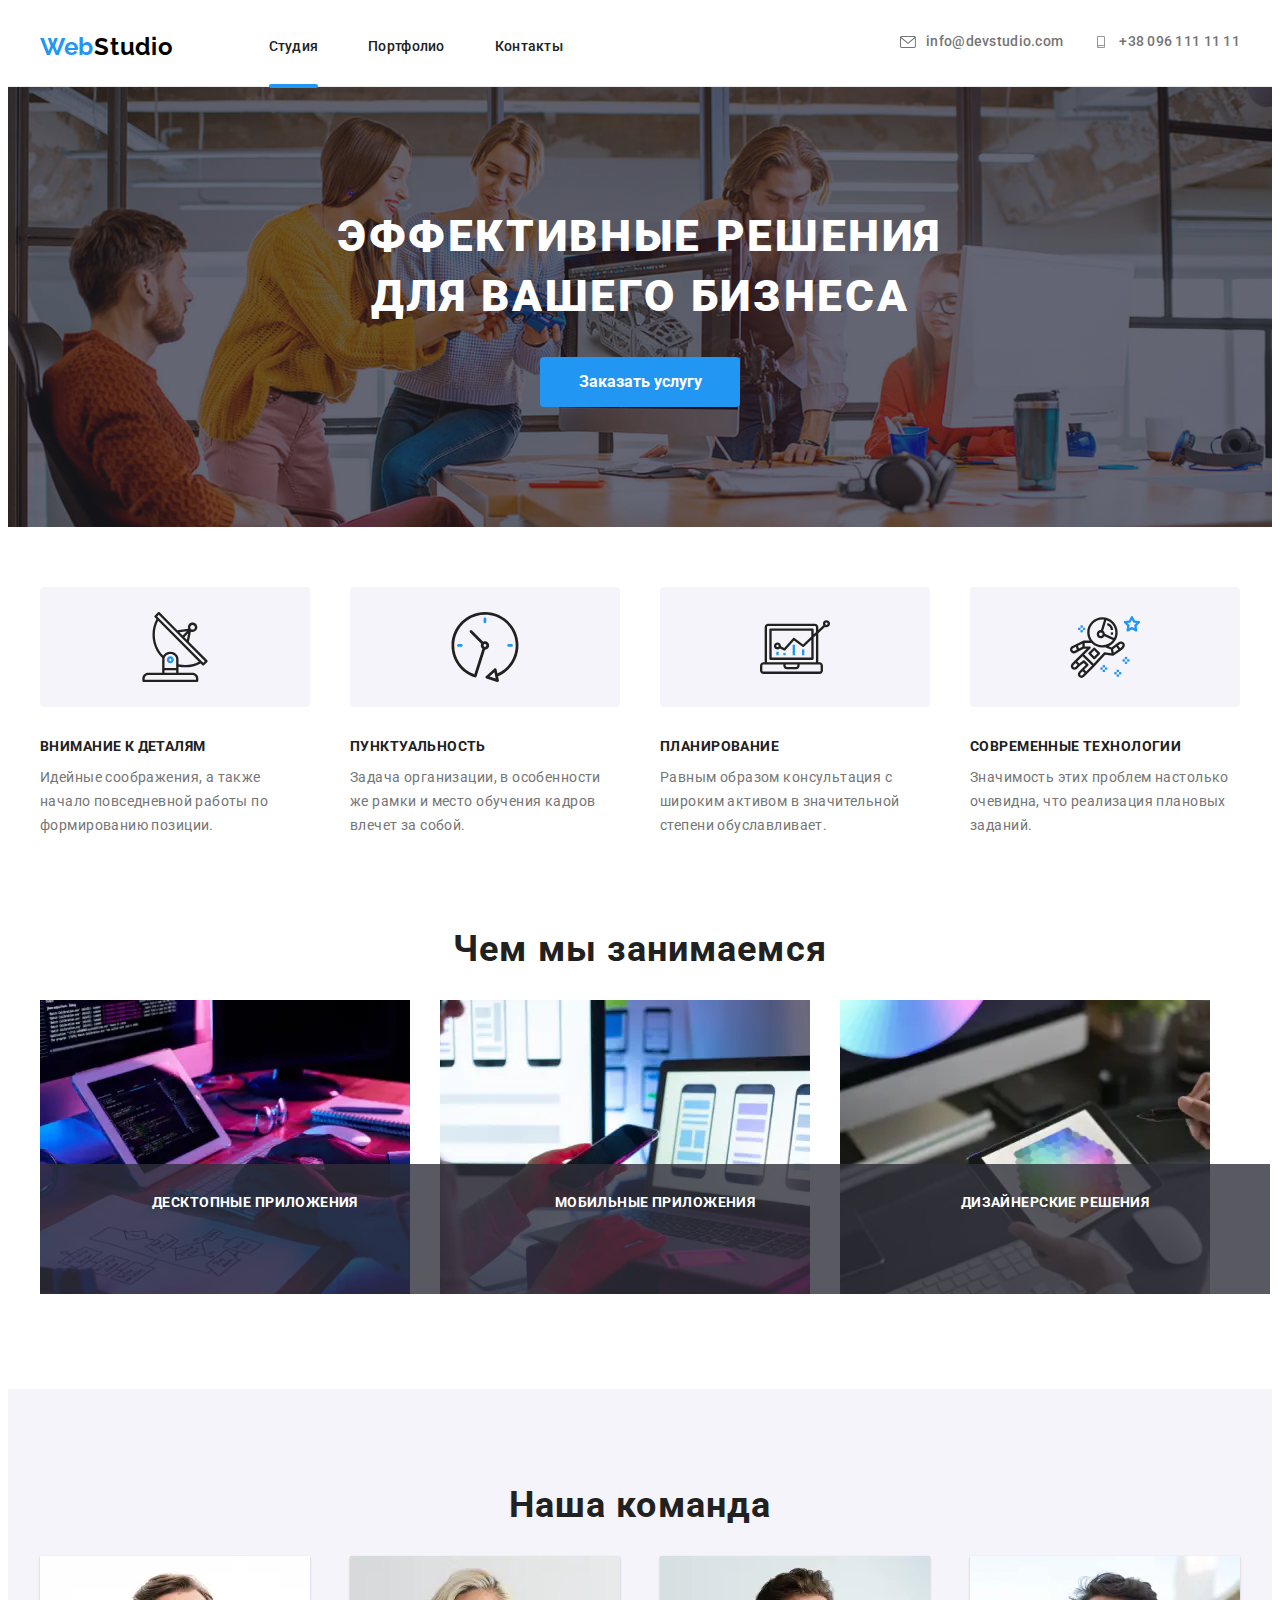
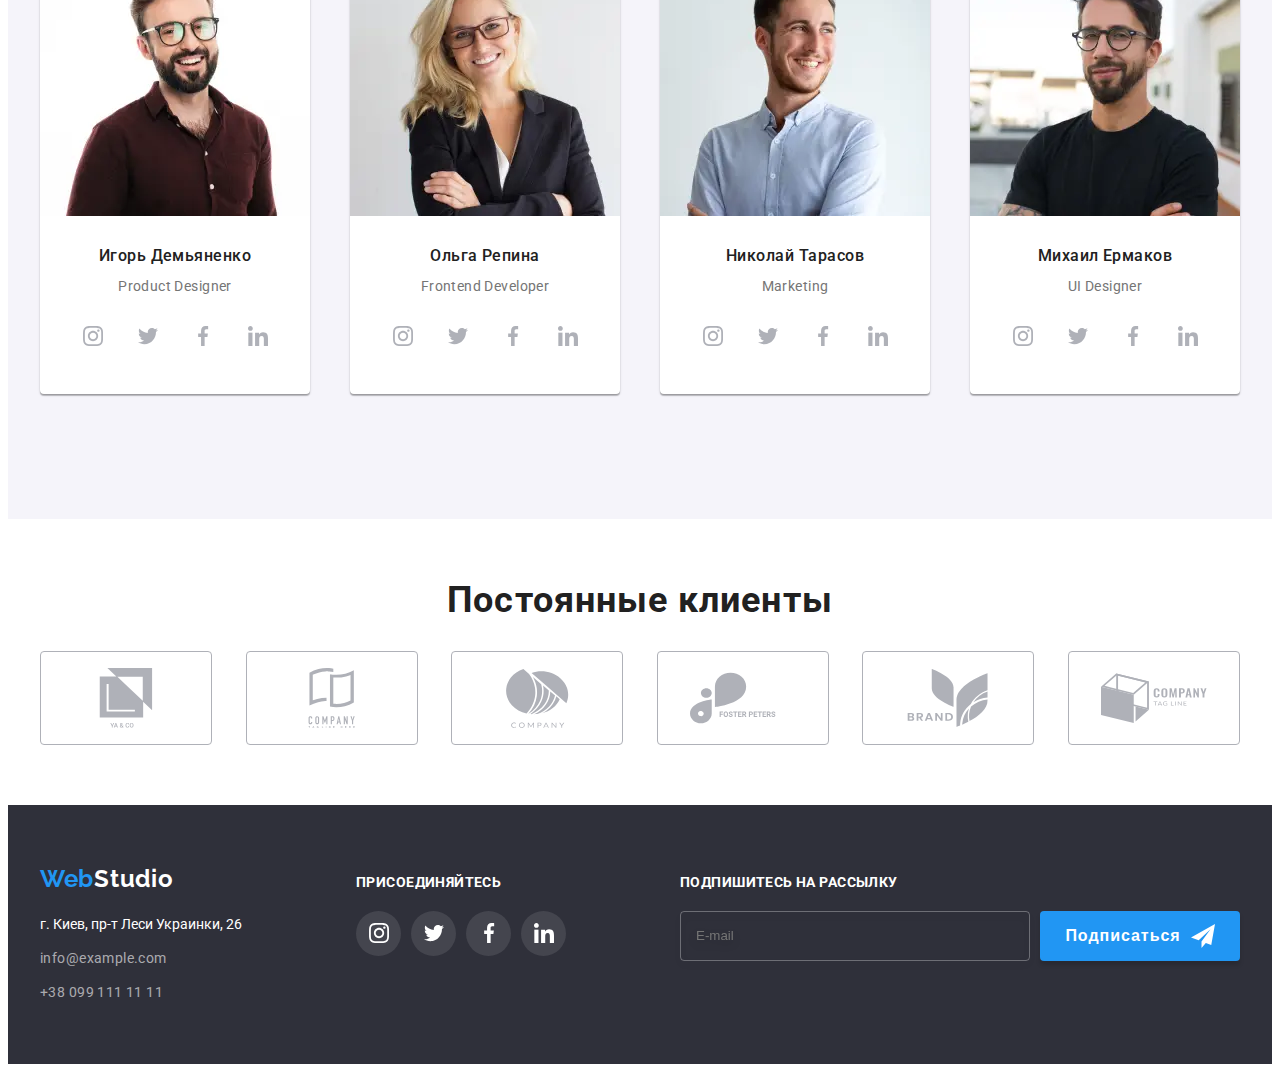
==== index.html @ 72dc76e5 "Add files via upload" ====
<!DOCTYPE html>
<html lang="ru">
<head>
    <meta charset="UTF-8">
    <meta http-equiv="X-UA-Compatible" content="IE=edge">
    <meta name="viewport" content="width=device-width, initial-scale=1.0">
    <link rel="preconnect" href="https://fonts.gstatic.com">
    <link href="https://fonts.googleapis.com/css2?family=Raleway:wght@700&family=Roboto:wght@400;500;700;900&display=swap" rel="stylesheet">
    <link rel="stylesheet" href="https://cdnjs.cloudflare.com/ajax/libs/modern-normalize/1.0.0/modern-normalize.min.css" integrity="sha512-ISS7cAi1PEhQ8jnbJpJZMd29NlhNj4AWYyLOSp2CE/CsHxTCu+r+t0D2yoJudVrd0/8fTVPUVDzY5Tvli75u/g==" crossorigin="anonymous" referrerpolicy="no-referrer">
    <link rel="stylesheet" href="./css/main.min.css">
    <title>Homework7</title>
</head>
<body>
    <!--Header-->
    <header class="header">
        <div class="container header__container">
        <nav class="nav">
                <a class="main-link" href="index.html" target="_blank" rel="noopener noreferrer"><span class="slice-logo">Web</span>Studio</a>
                <button type="button" class="nav__burger">
                    <svg class="nav__burger__icon">
                        <use href="./image/sprite.svg#burger"></use>
                    </svg>
                </button>
                <ul class="header-nav-list list">
                    <li class="header-nav-list-item ">
                        <a class="header-nav-list-link studio-after link" href="./index.html">Студия</a>
                    </li>
                    <li class="header-nav-list-item">
                        <a class="header-nav-list-link link" href="./portfolio.html">Портфолио</a>
                    </li>
                    <li class="header-nav-list-item">
                        <a class="header-nav-list-link link" href="">Контакты</a>
                    </li>
                </ul>
        </nav>
        <ul class="header-list list">
            <li class="header-list-item">
                <a class="header-list-link link" href="mailto:info@devstudio.com">
                    <svg class="header-icon">
                        <use href="./image/sprite.svg#icon-mail"></use>
                    </svg>
                    info@devstudio.com
                </a>
            </li>
            <li class="header-list-item">
                <a class="header-list-link link" href="tel:+380961111111">
                    <svg class="header-icon">
                        <use href="./image/sprite.svg#icon-smartphone"></use>
                    </svg>
                    +38 096 111 11 11
                </a>
            </li>
        </ul>
        </div>
    </header>
    <main>
        <!--Hero section-->
        <section class="hero">
            <div class="container">
            <h1 class="hero__title">Эффективные решения для вашего бизнеса</h1>
            <button class="hero__btn" type="button" data-modal-open>Заказать услугу</button>
            </div>
        </section>
        <!--Skills section-->
        <section class="skills">
            <div class="container">
            <h2 class="visually-hidden">Навыки</h2>
            <ul class="skills-list list">
                <li class="skills-list-item">
                    <div class="container-skills">
                        <svg class="container-skills__icon">
                            <use href="./image/sprite.svg#icon-antenna-1"></use>
                        </svg>
                    </div>
                    <h3 class="skills-list-title">Внимание к деталям</h3>
                    <p class="description">Идейные соображения, а также начало повседневной работы по формированию позиции. </p>
                </li>
                <li class="skills-list-item">
                    <div class="container-skills">
                        <svg class="container-skills__icon">
                            <use href="./image/sprite.svg#icon-clock-1"></use>
                        </svg>
                    </div>
                    <h3 class="skills-list-title">Пунктуальность</h3>
                    <p class="description">Задача организации, в особенности же рамки и место обучения кадров влечет за собой.</p>
                </li>
                <li class="skills-list-item">
                    <div class="container-skills">
                        <svg class="container-skills__icon">
                            <use href="./image/sprite.svg#icon-diagram-1"></use>
                        </svg>
                    </div>
                    <h3 class="skills-list-title">Планирование</h3>
                    <p class="description">Равным образом консультация с широким активом в значительной степени обуславливает.</p>
                </li>
                <li class="skills-list-item">
                    <div class="container-skills">
                        <svg class="container-skills__icon">
                            <use href="./image/sprite.svg#icon-astronaut-1"></use>
                        </svg>
                    </div>
                    <h3 class="skills-list-title">Современные технологии</h3>
                    <p class="description">Значимость этих проблем настолько очевидна, что реализация плановых заданий.</p>
                </li>
            </ul>
            </div>
        </section>
        <!--Employment section-->
        <section class="employment">
            <div class="container">
            <h2 class="section-title">Чем мы занимаемся</h2>
            <ul class="employment-list list">
                <li class="employment-list-item">
                    <div class="conteiner-employment-list-item">
                        <picture>
                            <source
                            srcset="./image/employment/work1x1.webp 1x, ./image/employment/work1x2.webp 2x" 
                            media="(min-width: 1200px)" type="image/webp">
                            <source
                            srcset="./image/employment/work1x1.png 1x, ./image/employment/work1x2.png 2x" 
                            media="(min-width: 1200px)">
                            <img class="employment-list-img" src="./employment/work1x1.png" alt="work1">
                        </picture>
                        <p class="title-employment-img">
                            Десктопные приложения
                        </p>
                    </div>
                </li>
                <li class="employment-list-item">
                    <div class="conteiner-employment-list-item">
                        <picture>
                            <source
                            srcset="./image/employment/work2x1.webp 1x, ./image/employment/work2x2.webp 2x" 
                            media="(min-width: 1200px)" type="image/webp">
                            <source
                            srcset="./image/employment/work2x1.png 1x, ./image/employment/work2x2.png 2x" 
                            media="(min-width: 1200px)">
                            <img class="employment-list-img" src="./employment/work2x1.png" alt="work2">
                        </picture>
                        <p class="title-employment-img">
                            Мобильные приложения
                        </p>
                    </div>
                </li>
                <li class="employment-list-item">
                    <div class="conteiner-employment-list-item">
                        <picture>
                            <source
                            srcset="./image/employment/work3x1.webp 1x, ./image/employment/work3x2.webp 2x" 
                            media="(min-width: 1200px)" type="image/webp">
                            <source
                            srcset="./image/employment/work3x1.png 1x, ./image/employment/work3x2.png 2x" 
                            media="(min-width: 1200px)">
                            <img class="employment-list-img" src="./image/employment/work3x1.png" alt="work3">
                        </picture>
                        <p class="title-employment-img">
                            Дизайнерские решения
                        </p>
                    </div>
                </li>
            </ul>
            </div>
        </section>
        <!--Team section-->
        <section class="team">
            <div class="container">
            <h2 class="section-title">Наша команда</h2>
            <ul class="team-list list">
                <li class="team-list-item">
                    <picture>
                        <source
                        srcset="./image/team/participant1x1.webp 1x, ./image/team/participant1x2.webp 2x" 
                        media="(min-width: 1200px)" type="image/webp">
                        <source
                        srcset="./image/team/participant1x1.jpg 1x, ./image/team/participant1x2.jpg 2x" 
                        media="(min-width: 1200px)">
                        <source
                        srcset="./image/team/tablet-participant1x1.webp 1x, ./image/team/tablet-participant1x2.webp 2x" 
                        media="(min-width: 768px)" type="image/webp">
                        <source
                        srcset="./image/team/tablet-participant1x1.jpg 1x, ./image/team/tablet-participant1x2.jpg 2x" 
                        media="(min-width: 768px)">
                        <source
                        srcset="./image/team/mobile-participant1x1.webp 1x, ./image/team/mobile-participant1x2.webp 2x" 
                        media="(max-width: 768px)" type="image/webp">
                        <source
                        srcset="./image/team/mobile-participant1x1.jpg 1x, ./image/team/mobile-participant1x2.jpg 2x" 
                        media="(max-width: 768px)">
                        <img class="team-list-img" src="./image/team/mobile-participant1x1.jpg" alt="participant1">
                    </picture>
                    <h3 class="team-list-name">Игорь Демьяненко</h3>
                    <p class="description description-proffeshion" lang="en">Product Designer</p>
                    <div class="container-social-link">
                        <a class="social-link networks-container" href="#">
                            <svg class="social-link-icon">
                                <use href="./image/sprite.svg#icon-instagram"></use>
                            </svg>
                        </a>
                        <a class="social-link networks-container" href="#">
                            <svg class="social-link-icon">
                                <use href="./image/sprite.svg#icon-twitter"></use>
                            </svg>
                        </a>
                        <a class="social-link networks-container" href="#">
                            <svg class="social-link-icon">
                                <use href="./image/sprite.svg#icon-facebook"></use>
                            </svg>
                        </a>
                        <a networks-container class="social-link networks-container" href="#">
                            <svg class="social-link-icon">
                                <use href="./image/sprite.svg#icon-linkedin"></use>
                            </svg>
                        </a>
                    </div>
                </li>
                <li class="team-list-item">
                    <picture>
                        <source
                        srcset="./image/team/participant2x1.webp 1x, ./image/team/participant2x2.webp 2x" 
                        media="(min-width: 1200px)" type="image/webp">
                        <source
                        srcset="./image/team/participant2x1.jpg 1x, ./image/team/participant2x2.jpg 2x" 
                        media="(min-width: 1200px)">
                        <source
                        srcset="./image/team/tablet-participant2x1.webp 1x, ./image/team/tablet-participant2x2.webp 2x" 
                        media="(min-width: 768px)" type="image/webp">
                        <source
                        srcset="./image/team/tablet-participant2x1.jpg 1x, ./image/team/tablet-participant2x2.jpg 2x" 
                        media="(min-width: 768px)">
                        <source
                        srcset="./image/team/mobile-participant2x1.webp 1x, ./image/team/mobile-participant2x2.webp 2x" 
                        media="(max-width: 768px)" type="image/webp">
                        <source
                        srcset="./image/team/mobile-participant2x1.jpg 1x, ./image/team/mobile-participant2x2.jpg 2x" 
                        media="(max-width: 768px)">
                        <img class="team-list-img" src="./image/team/mobile-participant2x1.jpg" alt="participant2">
                    </picture>
                    <h3 class="team-list-name">Ольга Репина</h3>
                    <p class="description description-proffeshion" lang="en">Frontend Developer</p>
                    <div class="container-social-link">
                        <a class="social-link link networks-container" href="#">
                            <svg class="social-link-icon">
                                <use href="./image/sprite.svg#icon-instagram"></use>
                            </svg>
                        </a>
                        <a class="social-link link networks-container" href="#">
                            <svg class="social-link-icon">
                                <use href="./image/sprite.svg#icon-twitter"></use>
                            </svg>
                        </a>
                        <a class="social-link link networks-container" href="#">
                            <svg class="social-link-icon">
                                <use href="./image/sprite.svg#icon-facebook"></use>
                            </svg>
                        </a>
                        <a class="social-link link networks-container" href="#">
                            <svg class="social-link-icon">
                                <use href="./image/sprite.svg#icon-linkedin"></use>
                            </svg>
                        </a>
                    </div>
                </li>
                <li class="team-list-item">
                    <picture>
                        <source
                        srcset="./image/team/participant3x1.webp 1x, ./image/team/participant3x2.webp 2x" 
                        media="(min-width: 1200px)" type="image/webp">
                        <source
                        srcset="./image/team/participant3x1.jpg 1x, ./image/team/participant3x2.jpg 2x" 
                        media="(min-width: 1200px)">
                        <source
                        srcset="./image/team/tablet-participant3x1.webp 1x, ./image/team/tablet-participant3x2.webp 2x" 
                        media="(min-width: 768px)" type="image/webp">
                        <source
                        srcset="./image/team/tablet-participant3x1.jpg 1x, ./image/team/tablet-participant3x2.jpg 2x" 
                        media="(min-width: 768px)">
                        <source
                        srcset="./image/team/mobile-participant3x1.webp 1x, ./image/team/mobile-participant3x2.webp 2x" 
                        media="(max-width: 768px)" type="image/webp">
                        <source
                        srcset="./image/team/mobile-participant3x1.jpg 1x, ./image/team/mobile-participant3x2.jpg 2x" 
                        media="(max-width: 768px)">
                        <img class="team-list-img" src="./image/team/mobile-participant3x1.jpg" alt="participant3">
                    </picture>
                    <h3 class="team-list-name">Николай Тарасов</h3>
                    <p class="description description-proffeshion" lang="en">Marketing</p>
                    <div class="container-social-link">
                        <a class="social-link link networks-container" href="#">
                            <svg class="social-link-icon">
                                <use href="./image/sprite.svg#icon-instagram"></use>
                            </svg>
                        </a>
                        <a class="social-link link networks-container" href="#">
                            <svg class="social-link-icon">
                                <use href="./image/sprite.svg#icon-twitter"></use>
                            </svg>
                        </a>
                        <a class="social-link link networks-container" href="#">
                            <svg class="social-link-icon">
                                <use href="./image/sprite.svg#icon-facebook"></use>
                            </svg>
                        </a>
                        <a class="social-link link networks-container" href="#">
                            <svg class="social-link-icon">
                                <use href="./image/sprite.svg#icon-linkedin"></use>
                            </svg>
                        </a>
                    </div>
                </li>
                <li class="team-list-item">
                    <picture>
                        <source
                        srcset="./image/team/participant4x1.webp 1x, ./image/team/participant4x2.webp 2x" 
                        media="(min-width: 1200px)" type="image/webp">
                        <source
                        srcset="./image/team/participant4x1.jpg 1x, ./image/team/participant4x2.jpg 2x" 
                        media="(min-width: 1200px)">
                        <source
                        srcset="./image/team/tablet-participant4x1.webp 1x, ./image/team/tablet-participant4x2.webp 2x" 
                        media="(min-width: 768px)" type="image/webp">
                        <source
                        srcset="./image/team/tablet-participant4x1.jpg 1x, ./image/team/tablet-participant4x2.jpg 2x" 
                        media="(min-width: 768px)">
                        <source
                        srcset="./image/team/mobile-participant4x1.webp 1x, ./image/team/mobile-participant4x2.webp 2x" 
                        media="(max-width: 768px)" type="image/webp">
                        <source
                        srcset="./image/team/mobile-participant4x1.jpg 1x, ./image/team/mobile-participant4x2.jpg 2x" 
                        media="(max-width: 768px)">
                        <img class="team-list-img" src="./image/team/mobile-participant4x1.jpg" alt="participant4">
                    </picture>
                    <h3 class="team-list-name">Михаил Ермаков</h3>
                    <p class="description description-proffeshion" lang="en">UI Designer</p>
                    <div class="container-social-link">
                        <a class="social-link link networks-container" href="#">
                            <svg class="social-link-icon">
                                <use href="./image/sprite.svg#icon-instagram"></use>
                            </svg>
                        </a>
                        <a class="social-link link networks-container" href="#">
                            <svg class="social-link-icon">
                                <use href="./image/sprite.svg#icon-twitter"></use>
                            </svg>
                        </a>
                        <a class="social-link link networks-container" href="#">
                            <svg class="social-link-icon">
                                <use href="./image/sprite.svg#icon-facebook"></use>
                            </svg>
                        </a>
                        <a class="social-link link networks-container" href="#">
                            <svg class="social-link-icon">
                                <use href="./image/sprite.svg#icon-linkedin"></use>
                            </svg>
                        </a>
                    </div>
                </li>
            </ul>
            </div>
        </section>
        <!--Regular costumers section-->
        <section class="costumers">
            <div class="container">
            <h2 class="section-title">Постоянные клиенты</h2>
            <ul class="customers-list list">
                <li class="customers-list-item">
                    <a class="company-container link" href="#">
                        <svg class="company-icon-svg">
                            <use href="./image/sprite.svg#icon-company-1"></use>
                        </svg>
                    </a>
                </li>
                <li class="customers-list-item">
                    <a class="company-container link" href="#">
                        <svg class="company-icon-svg">
                            <use href="./image/sprite.svg#icon-company-2"></use>
                        </svg>
                    </a>
                </li>
                <li class="customers-list-item">
                    <a class="company-container link" href="#">
                        <svg class="company-icon-svg">
                            <use href="./image/sprite.svg#icon-company-3"></use>
                        </svg>
                    </a>
                </li>
                <li class="customers-list-item">
                    <a class="company-container link" href="#">
                        <svg class="company-icon-svg">
                            <use href="./image/sprite.svg#icon-company-4"></use>
                        </svg>
                    </a>
                </li>
                <li class="customers-list-item">
                    <a class="company-container link" href="#">
                        <svg class="company-icon-svg">
                            <use href="./image/sprite.svg#icon-company-5"></use>
                        </svg>
                    </a>
                </li>
                <li class="customers-list-item">
                    <a class="company-container link" href="#">
                        <svg class="company-icon-svg">
                            <use href="./image/sprite.svg#icon-company-6"></use>
                        </svg>
                    </a>
                </li>
            </ul>
            </div>
        </section>
    </main>
    <!--Footer-->
    <footer class="footer">
            <div class="container footer-container">
                <div class="contact-inform">
                <h2 class="visually-hidden">Контакты</h2>
                <a class="main-link footer-main-link" href="index.html" target="_blank" rel="noopener noreferrer"><span class="slice-logo">Web</span><span class="second-slice">Studio</span></a>
                <address class="address">
                    <ul class="address-list list">
                        <li class="address-list-item">
                            <a class="address-list-map link" href="https://goo.gl/maps/zjP7LFx5Mfz4ZJ1J9" target="_blank" rel="noopener noreferrer">г. Киев, пр-т Леси Украинки, 26</a>
                        </li>
                        <li class="address-list-item">
                            <a class="address-list-contact link" href="mailto:info@example.com">info@example.com</a>
                        </li>
                        <li class="address-list-item">
                            <a class="address-list-contact link" href="tel:+380991111111">+38 099 111 11 11</a>
                        </li>
                    </ul>
                </address>
                </div>
                <div class="contact-social-networks">
                    <p class="title-social-networks">присоединяйтесь</p>
                        <div class="container-footer-social-networks">
                        <a class="footer-social-networks networks-container link" href="#">
                            <svg class="footer-social-networks-icon">
                                <use href="./image/sprite.svg#icon-instagram"></use>
                            </svg>
                        </a>
                        <a class="footer-social-networks networks-container link" href="#">
                            <svg class="footer-social-networks-icon">
                                <use href="./image/sprite.svg#icon-twitter"></use>
                            </svg>
                        </a>
                        <a class="footer-social-networks networks-container link" href="#">
                            <svg class="footer-social-networks-icon">
                                <use href="./image/sprite.svg#icon-facebook"></use>
                            </svg>
                        </a>
                        <a class="footer-social-networks networks-container link" href="#">
                            <svg class="footer-social-networks-icon">
                                <use href="./image/sprite.svg#icon-linkedin"></use>
                            </svg>
                        </a>
                    </div>
                </div>
                <div class="footer-subscribe-form">
                    <p class="title-social-networks">Подпишитесь на рассылку</p>
                    <form class="fotter-form" method="GET">
                        <input class="fotter-modal-mail" name="user-email" type="email" placeholder="E-mail">
                        <button type="submit" class="form-btn">Подписаться
                            <svg class="form-btn-icon">
                                <use href="./image/sprite.svg#icon-fotter-btn"></use>
                            </svg>
                        </button>
                    </form>
                </div>
            </div>       
    </footer>
    <!--Modal window-->
    <div class="backdrop is-hidden" data-modal>
        <div class="modal-window">
            <button type="button" class="close-btn" data-modal-close>
                <svg class="close-icon">
                    <use href="./image/sprite.svg#icon-modal-close"></use>
                </svg>
            </button>
            <form action="#" class="modal-form">
                <p class="modal-tittle">Оставьте свои данные, мы вам перезвоним</p>
                <label class="modal-form-field">
                    Имя
                    <span class="container-icon">
                        <input name="user-name" type="text" class="modal-form-input" minlength="2" required placeholder="Andrii">
                        <svg class="input-icon">
                            <use href="./image/sprite.svg#icon-modal-name"></use>
                        </svg>
                    </span>
                </label>
                <label class="modal-form-field">
                    Телефон
                    <span class="container-icon">
                        <input name="user-phone" type="tel" class="modal-form-input"
                        pattern="[0-9]{3}-[0-9]{3}-[0-9]{2}-[0-9]{2}" title="067-111-11-11" required placeholder="067-111-11-11">
                        <svg class="input-icon">
                            <use href="./image/sprite.svg#icon-modal-phone"></use>
                        </svg>
                    </span>
                </label>
                <label class="modal-form-field">
                    Почта
                    <span class="container-icon">
                        <input name="user-email" type="email" class="modal-form-input" required placeholder="test@gmail.com">
                        <svg class="input-icon">
                            <use href="./image/sprite.svg#icon-modal-email"></use>
                        </svg>
                    </span>
                </label>
                <label class="modal-form-field">
                    Комментарий
                    <textarea class="modal-form-message" name="user-message"  placeholder="Введите текст"></textarea>
                </label>
                <input name="checkbox-policy" type="checkbox" class="modal-form-checkbox visually-hidden"  id="checkbox-policy" required>
                <label class="modal-form-checkbox-policy" for="checkbox-policy" >Соглашаюсь с рассылкой и принимаю <a class="modal-form-policy-link" href="#">Условия договора</a></label>
                <button type="submit" class="modal-form-btn">Отправить</button>
            </form>
        </div>
    </div>
    <div>
        
    </div>
    <script src="./js/modal.js"></script>
</body>
</html>
---- css/main.min.css ----
:root{--accent-color: #2196F3}h1,h2,h3,h4,h5,h6,p{margin-top:0;margin-bottom:0}ul,ol{margin-bottom:0;margin-top:0;padding-left:0}img{display:block}button{border:none;outline:none}body{font-family:'Roboto', sans-serif;color:#212121}.link{text-decoration:none}.list{list-style:none}.container{padding:0 15px}@media screen and (min-width: 480px){.container{width:480px;margin:0 auto}}@media screen and (min-width: 768px){.container{width:768px}}@media screen and (min-width: 1200px){.container{width:1200px}}.header{padding:15px 0;border-bottom:1px solid #ececec}.header-nav-list,.header-list-link{display:none}.main-link{font-family:'Raleway', sans-serif;font-weight:bold;font-size:24px;line-height:1.17;letter-spacing:0.03em;text-decoration:none;color:black}.main-link .slice-logo{color:var(--accent-color)}.nav__burger{width:40px;height:40px;border:none;background:inherit;vertical-align:auto}.nav__burger__icon{width:24px;height:16px}.nav__burger__icon:hover,.nav__burger__icon:focus{fill:var(--accent-color);cursor:pointer}.nav{display:flex;align-items:center;justify-content:space-between}@media screen and (min-width: 768px){.header{padding:25px 0}.nav__burger{display:none}.main-link{margin-right:90px}.header__container{display:flex;align-items:center;justify-content:space-between}.header-nav-list{display:flex}.header-nav-list-item{font-weight:500;font-size:14px;line-height:1.4;letter-spacing:0.02em;position:relative}.header-nav-list-item:not(:last-child){margin-right:50px}.header-nav-list-link{color:#212121;position:relative}.studio-after::after{content:"";display:block;border-radius:2px;height:4px;background-color:var(--accent-color);position:absolute;width:100%;top:46px}.portfolio-after::after{content:"";display:block;border-radius:2px;height:4px;background-color:var(--accent-color);position:absolute;width:100%;top:46px}.header-list-link{font-weight:500;font-size:12px;line-height:1.17;letter-spacing:0.02em;color:#757575;display:flex;align-items:center}.header-list-item:not(:last-child){margin-bottom:10px}.header-icon{width:16px;height:12px;margin-right:10px;fill:#757575;transition-duration:250ms;transition-timing-function:cubic-bezier(0.4, 0, 0.2, 1)}.link:hover .header-icon,.link:focus .header-icon{fill:var(--accent-color)}}@media screen and (min-width: 1200px){.main-link{margin-right:95px}.header-list-link{font-size:14px;line-height:1.14}.header-list-item:not(:last-child){margin-right:30px}.header-list{display:flex}}.hero{padding:120px 0;background-repeat:no-repeat;background-size:cover;background-color:#C4C4C4;background-image:linear-gradient(rgba(47,48,58,0.4), rgba(47,48,58,0.4)),url("../image/hero/mobile-hero-bgx1.png")}.hero__title{font-weight:900;font-size:26px;line-height:1.6;letter-spacing:0.06em;text-transform:uppercase;color:#ffffff;width:360px;text-align:center;margin-left:auto;margin-right:auto;margin-bottom:30px}.hero__btn{font-family:'Roboto', sans-serif;font-weight:bold;font-size:16px;line-height:1.88;min-height:50px;width:200px;color:white;background-color:var(--accent-color);border:none;border-radius:4px;display:block;margin:0 auto;padding:10px 35px;transition-duration:250ms;transition-timing-function:cubic-bezier(0.4, 0, 0.2, 1)}.hero__btn:hover,.hero__btn:focus{background-color:#188CE8;cursor:pointer}@media screen and (min-width: 768px){.hero{background-image:linear-gradient(rgba(47,48,58,0.4), rgba(47,48,58,0.4)),url("../image/hero/tablet-hero-bgx1.png")}}@media screen and (min-width: 1200px){.hero{background-image:linear-gradient(rgba(47,48,58,0.4), rgba(47,48,58,0.4)),url("../image/hero/hero-bgx1.png")}.hero__title{font-size:44px;line-height:1.36;width:700px}}@media (min-device-pixel-ratio: 2) and (min-width: 480px), (min-resolution: 192dpi) and (min-width: 480px), (min-resolution: 2dppx) and (min-width: 480px){.hero{background-image:linear-gradient(rgba(47,48,58,0.4), rgba(47,48,58,0.4)),url("../image/hero/mobile-hero-bgx2.png")}}@media (min-device-pixel-ratio: 2) and (min-width: 768px), (min-resolution: 192dpi) and (min-width: 768px), (min-resolution: 2dppx) and (min-width: 768px){.hero{background-image:linear-gradient(rgba(47,48,58,0.4), rgba(47,48,58,0.4)),url("../image/hero/tablet-hero-bgx2.png")}}@media (min-device-pixel-ratio: 2) and (min-width: 1200px), (min-resolution: 192dpi) and (min-width: 1200px), (min-resolution: 2dppx) and (min-width: 1200px){.hero{background-image:linear-gradient(rgba(47,48,58,0.4), rgba(47,48,58,0.4)),url("../image/hero/hero-bgx2.png")}}.skills{padding:60px 0}.skills-list-item:not(:last-child){margin-bottom:30px}.container-skills{display:flex;justify-content:center;align-items:center;height:120px;background-color:#f5f4fa;border-radius:4px;margin-bottom:30px}.container-skills__icon{width:70px;height:70px}.skills-list-title{font-weight:bold;font-size:14px;line-height:1.4;letter-spacing:0.03em;text-transform:uppercase;text-align:center;margin-bottom:10px}@media screen and (min-width: 768px){.skills-list{display:flex;flex-wrap:wrap;justify-content:space-between}.skills-list-item{width:354px}.skills-list-title{text-align:left}}@media screen and (min-width: 1200px){.skills-list{flex-wrap:nowrap}.skills-list-item{width:270px}}@media screen and (max-width: 1199px){.employment{display:none}}@media screen and (min-width: 1200px){.employment{padding-bottom:95px}.employment-list{display:flex}.employment-list-item:not(:last-child){margin-right:30px}.conteiner-employment-list-item{position:relative}.title-employment-img{font-weight:bold;font-size:14px;line-height:16px;text-align:center;letter-spacing:0.03em;text-transform:uppercase;color:#ffffff;padding:30px;background:rgba(47,48,58,0.8);position:absolute;bottom:0;left:0;height:70px;width:100%}}.team{padding:60px 0;background-color:#F5F4FA}.team-list{display:flex;flex-direction:column;justify-content:space-between;align-items:center}.team-list-item{background-color:white;box-shadow:0px 1px 3px rgba(0,0,0,0.12),0px 1px 1px rgba(0,0,0,0.14),0px 2px 1px rgba(0,0,0,0.2);border-radius:0px 0px 4px 4px;padding-bottom:30px;margin-bottom:30px}.team-list-name{font-weight:500;font-size:16px;line-height:1.19;letter-spacing:0.03em;text-align:center;margin-top:30px}.description-proffeshion{text-align:center;margin-top:10px;margin-bottom:15px}.container-social-link{width:210px;height:50px;margin:0 auto;display:flex;justify-content:space-between}.social-link{color:white}.social-link:hover,.social-link:focus{background-color:var(--accent-color)}.social-link-icon{width:20px;height:20px;fill:#AFB1B8;transition-duration:250ms;transition-timing-function:cubic-bezier(0.4, 0, 0.2, 1)}.social-link:hover .social-link-icon,.social-link:focus .social-link-icon{fill:white}@media screen and (min-width: 768px){.team-list{flex-direction:row;flex-wrap:wrap}}@media screen and (min-width: 1200px){.team{padding:95px 0;background-color:#F5F4FA}}.costumers{padding:60px 0}.customers-list{display:flex;flex-wrap:wrap;justify-content:space-between;margin-top:-30px}.company-container{display:flex;width:210px;height:92px;border:1px solid #AFB1B8;border-radius:4px;margin-top:30px;justify-content:center;align-items:center;background-color:transparent;transition-duration:250ms;transition-timing-function:cubic-bezier(0.4, 0, 0.2, 1)}.company-container:hover,.company-container:focus{border-color:#2196F3}.company-container:hover .company-icon-svg,.company-container:focus .company-icon-svg{fill:#2196F3}.company-icon-svg{width:106px;height:60px;fill:#afb1b8;transition-duration:250ms;transition-timing-function:cubic-bezier(0.4, 0, 0.2, 1)}@media screen and (min-width: 1200px){.company-container{width:170px}}.sitebar-portfolio{padding:60px 0}.sitebar-list{display:flex;flex-wrap:wrap;margin-left:-8px;margin-bottom:40px}.sitebar-list-item{margin-left:8px;margin-bottom:15px}.sitebar-list-btn{font-family:'Roboto', sans-serif;font-weight:500;font-size:16px;line-height:1.625;text-align:center;letter-spacing:0.03em;background-color:#F5F4FA;border-radius:4px;border:none;padding:6px 25px;transition-duration:250ms;transition-timing-function:cubic-bezier(0.4, 0, 0.2, 1)}.sitebar-list-btn:hover,.sitebar-list-btn:focus,.sitebar-list-btn:active{background-color:var(--accent-color);cursor:pointer;color:white}.sitebar-list-item:not(:last-child){margin-right:8px}.siteposters-list{display:flex;margin-top:-30px;margin-left:-30px;flex-wrap:wrap}.siteposters-list-item{margin-top:30px;margin-left:30px}.siteposters-list-item:hover{cursor:pointer;box-shadow:0px 1px 1px rgba(0,0,0,0.12),0px 4px 4px rgba(0,0,0,0.06),1px 4px 6px rgba(0,0,0,0.16);transition-duration:250ms;transition-timing-function:cubic-bezier(0.4, 0, 0.2, 1)}.container-overlay{position:relative;overflow:hidden}.description-siteposters{font-weight:normal;font-size:18px;line-height:28px;letter-spacing:0.03em;color:#ffffff;position:absolute;padding:65px 25px;background-color:rgba(33,150,243,0.9);top:0%;left:0%;width:100%;height:100%;overflow:auto;transform:translateY(100%);transition-property:transform;transition-duration:250ms;transition-timing-function:cubic-bezier(0.4, 0, 0.2, 1)}.siteposters-link:hover .description-siteposters,.siteposters-link:focus .description-siteposters{transform:translateY(0%)}.siteposters-title{display:block;font-weight:bold;font-size:18px;line-height:2;letter-spacing:0.06em;color:#212121}.siteposters-container-description{padding:20px 24px;border:1px solid #eee}.footer{padding:60px 0;background-color:#2F303A}.footer-main-link{display:block;text-align:center;margin-right:0}.second-slice{color:#ffffff}.address{font-style:normal;margin-top:20px}.address-list{display:flex;flex-direction:column;align-items:center}.address-list-item:not(:first-child){margin-top:10px}.address-list-map{font-weight:normal;font-size:14px;line-height:1.7;color:white}.address-list-contact{font-weight:normal;font-size:14px;line-height:1.7;letter-spacing:0.03em;color:rgba(255,255,255,0.6)}.contact-social-networks{display:flex;flex-direction:column;align-items:center;margin-top:60px}.title-social-networks{font-weight:bold;font-size:14px;line-height:1.14;letter-spacing:0.03em;text-transform:uppercase;color:white}.container-footer-social-networks{display:flex;margin-top:20px}.footer-social-networks{background:rgba(255,255,255,0.1)}.footer-social-networks:not(:last-child){margin-right:10px}.footer-social-networks:hover,.footer-social-networks:focus{background:var(--accent-color)}.footer-social-networks-icon{width:20px;height:20px;fill:white}.footer-subscribe-form{display:flex;flex-direction:column;align-items:center;margin-top:60px}.fotter-form{display:flex;flex-direction:column;align-items:center;margin-top:20px}.fotter-modal-mail{width:450px;height:50px;background-color:transparent;border:1px solid rgba(255,255,255,0.3);box-sizing:border-box;filter:drop-shadow(0px 4px 4px rgba(0,0,0,0.15));border-radius:4px;padding-left:15px;margin-right:10px;color:#ffffff;transition-duration:250ms;transition-timing-function:cubic-bezier(0.4, 0, 0.2, 1)}.fotter-modal-mail:focus{border-color:var(--accent-color);outline:none}.form-btn{display:flex;font-weight:bold;font-size:16px;line-height:30px;justify-content:center;align-items:center;text-align:center;letter-spacing:0.06em;color:#FFFFFF;margin-top:20px;min-width:200px;min-height:50px;background:var(--accent-color);box-shadow:0px 4px 4px rgba(0,0,0,0.15);border-radius:4px;border:none;transition-duration:250ms;transition-timing-function:cubic-bezier(0.4, 0, 0.2, 1)}.form-btn:hover,.form-btn:focus{background-color:#188CE8;cursor:pointer}.form-btn-icon{margin-left:10px;width:24px;height:24px}@media screen and (min-width: 768px){.footer-container{display:flex;flex-wrap:wrap;align-items:baseline;justify-content:space-between}.contact-social-networks{margin-top:0}.footer-subscribe-form{margin-right:auto;margin-left:auto}}@media screen and (min-width: 1200px){.footer-container{flex-wrap:nowrap;align-items:baseline;justify-content:space-between}.footer-main-link{text-align:left}.address-list{align-items:flex-start}.contact-social-networks{align-items:flex-start}.footer-subscribe-form{margin:0;align-items:flex-start}.fotter-form{flex-direction:row;align-items:center}.fotter-modal-mail{width:350px}.form-btn{margin-top:0}}.backdrop{position:fixed;top:0;left:0;width:100vw;height:100vh;background-color:rgba(0,0,0,0.2);z-index:100;transition:opacity 250ms linear, visibility 250ms linear}.modal-window{width:530px;height:580px;background-color:#fff;position:absolute;top:50%;left:50%;transform:translate(-50%, -50%);box-shadow:0px 1px 3px rgba(0,0,0,0.12),0px 1px 1px rgba(0,0,0,0.14),0px 2px 1px rgba(0,0,0,0.2);border-radius:4px;padding:40px}.close-btn{display:flex;justify-content:center;align-items:center;position:absolute;top:8px;right:8px;height:30px;width:30px;border-radius:50%;border:1px solid rgba(0,0,0,0.1);background-color:transparent;transition-duration:250ms;transition-timing-function:cubic-bezier(0.4, 0, 0.2, 1)}.close-icon{width:18px;height:18px}.close-btn:hover,.close-btn:focus{cursor:pointer;fill:var(--accent-color)}.is-hidden{opacity:0;visibility:0;pointer-events:none}.modal-tittle{font-weight:bold;font-size:20px;line-height:23px;text-align:center;letter-spacing:0.03em;color:#212121;margin-bottom:15px}.modal-form{display:flex;flex-direction:column}.modal-form-field{font-size:12px;line-height:14px;letter-spacing:0.01em;color:#757575}.modal-form-field:not(:last-child){margin-bottom:10px}.container-icon{display:block;position:relative;margin-top:5px}.modal-form-input{width:100%;height:40px;border:1px solid rgba(33,33,33,0.2);border-radius:4px;padding-left:42px;cursor:pointer;transition-duration:250ms;transition-timing-function:cubic-bezier(0.4, 0, 0.2, 1)}.modal-form-input:focus{border-color:var(--accent-color);outline:none;cursor:pointer}.modal-form-input:focus+.input-icon{fill:var(--accent-color)}.modal-form-input:required:focus:not(:placeholder-shown):valid{border-color:green}.modal-form-input:required:focus:not(:placeholder-shown):invalid{border-color:red}.input-icon{width:18px;height:18px;position:absolute;top:50%;left:10px;transform:translateY(-50%);transition-duration:250ms;transition-timing-function:cubic-bezier(0.4, 0, 0.2, 1)}.modal-form-message{width:100%;height:120px;border:1px solid rgba(33,33,33,0.2);border-radius:4px;resize:none;padding:12px 16px;outline:none;margin-top:5px;transition-duration:250ms;transition-timing-function:cubic-bezier(0.4, 0, 0.2, 1)}.modal-form-message:focus{border-color:var(--accent-color)}.modal-form-message::placeholder{font-size:12px;line-height:14px;letter-spacing:0.01em;color:rgba(117,117,117,0.5)}.modal-form-checkbox-policy{font-weight:normal;font-size:14px;line-height:24px;letter-spacing:0.03em;color:#757575;padding-left:15px}.modal-form-checkbox-policy::before{content:"";display:inline-block;width:16px;height:15px;background:url(../image/submit.svg);cursor:pointer;margin-right:10px;vertical-align:middle;transition-duration:250ms;transition-timing-function:cubic-bezier(0.4, 0, 0.2, 1)}.modal-form-checkbox:checked+.modal-form-checkbox-policy::before{background:url(../image/acceptstrike.svg),url(../image/accept.svg);background-repeat:no-repeat;background-position:center;width:16px;height:15px;fill:var(--accent-color)}.modal-form-btn{width:200px;min-height:50px;background:#2196F3;box-shadow:0px 4px 4px rgba(0,0,0,0.15);border-radius:4px;margin:30px auto 0 auto;font-weight:bold;font-size:16px;line-height:30px;text-align:center;letter-spacing:0.06em;color:#FFFFFF;transition-duration:250ms;transition-timing-function:cubic-bezier(0.4, 0, 0.2, 1)}.modal-form-btn:hover,.modal-form-btn:focus{cursor:pointer;background:#188CE8;box-shadow:0px 4px 4px rgba(0,0,0,0.15);border-radius:4px}.link:focus,.link:hover{color:var(--accent-color)}.description{font-weight:normal;font-size:14px;line-height:1.7;letter-spacing:0.03em;color:#757575}.section-title{font-weight:bold;font-size:28px;line-height:1.18;letter-spacing:0.03em;text-align:center;margin-bottom:30px}@media screen and (min-width: 1200px){.section-title{font-size:36px;line-height:1.17;margin-bottom:30px}}.networks-container{display:flex;width:45px;height:45px;border-radius:50%;justify-content:center;align-items:center;transition-duration:250ms;transition-timing-function:cubic-bezier(0.4, 0, 0.2, 1)}.visually-hidden{position:absolute !important;clip:rect(1px 1px 1px 1px);clip:rect(1px, 1px, 1px, 1px);padding:0 !important;border:0 !important;height:1px !important;width:1px !important;overflow:hidden}
/*# sourceMappingURL=main.min.css.map */
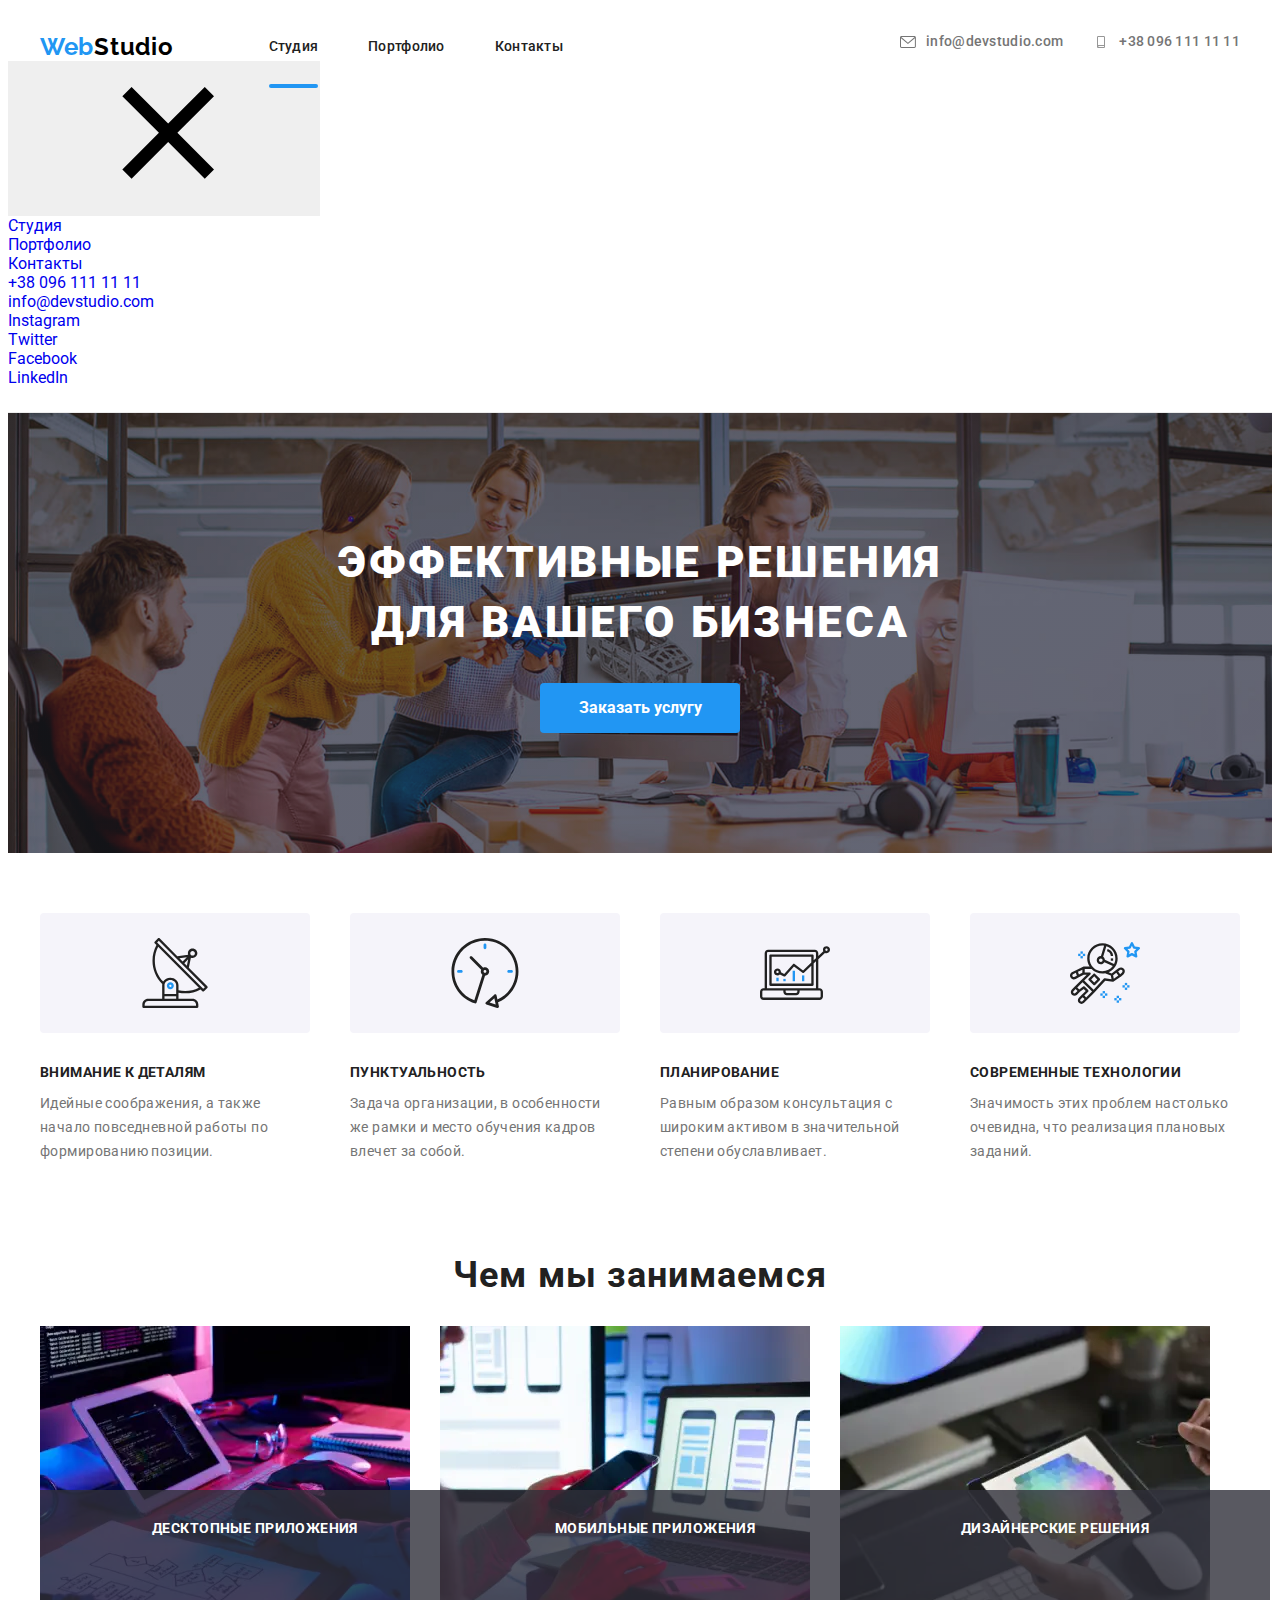
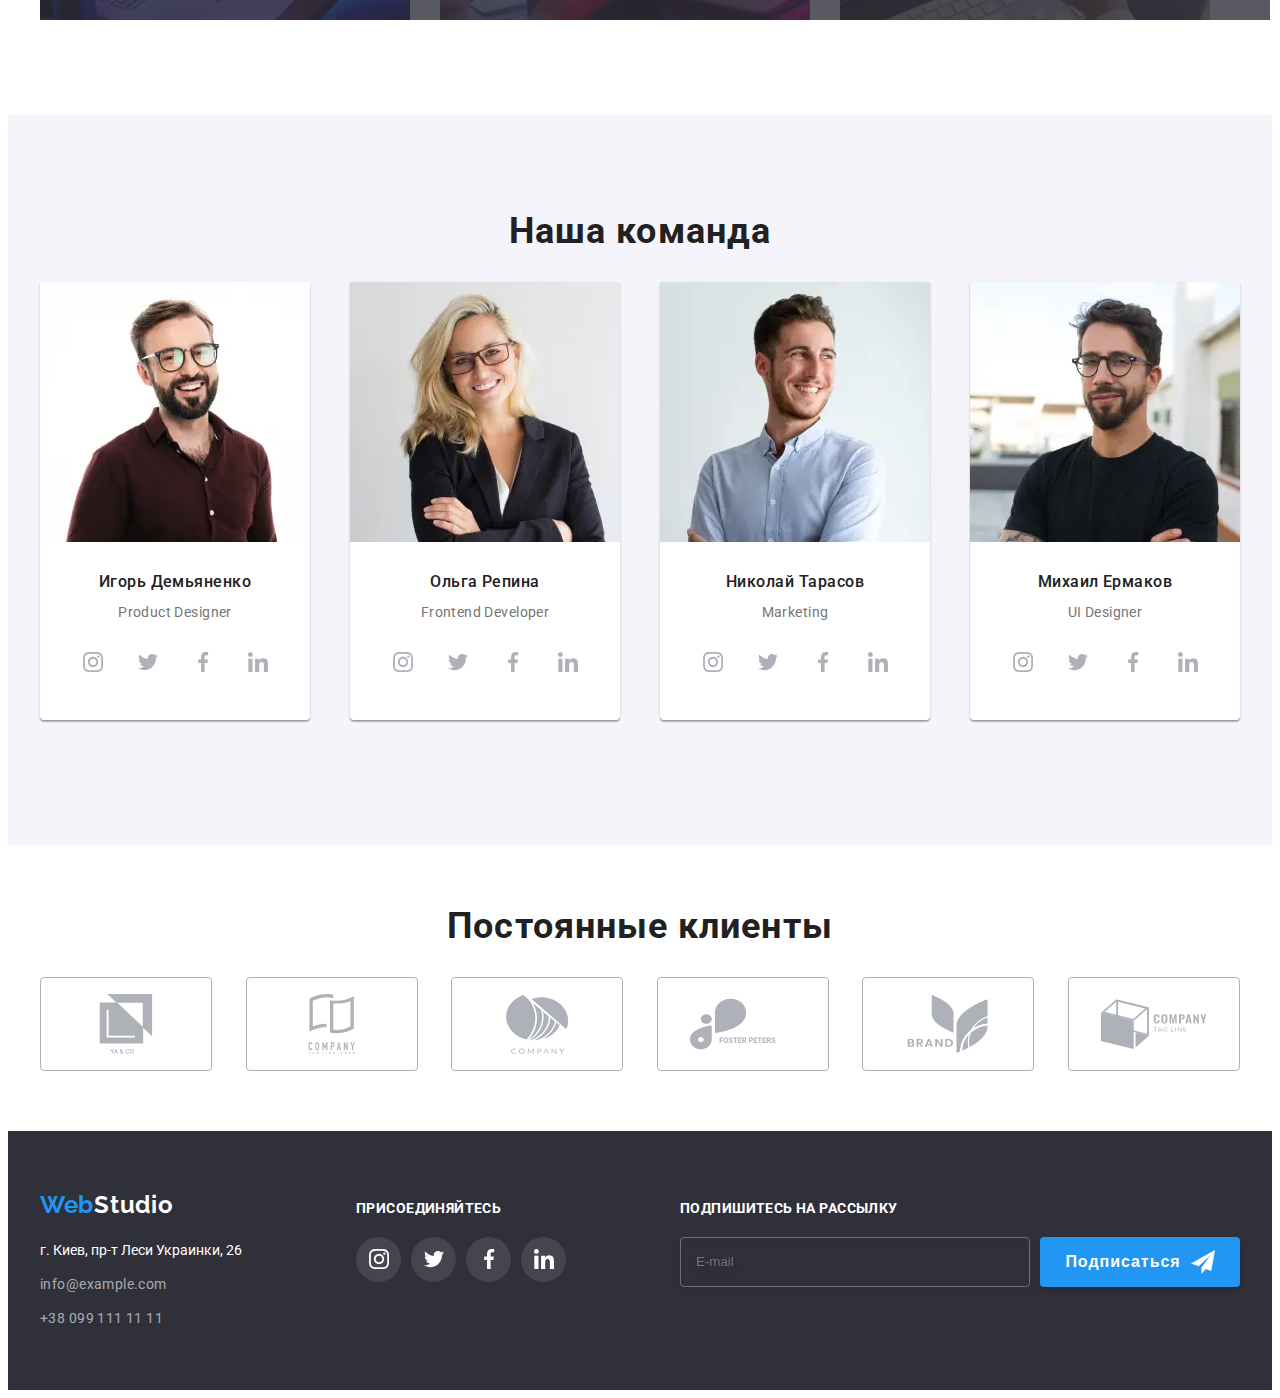
==== commit 8e0ae06e: "Add files via upload" ====
--- a/index.html
+++ b/index.html
@@ -8,7 +8,7 @@
     <link href="https://fonts.googleapis.com/css2?family=Raleway:wght@700&family=Roboto:wght@400;500;700;900&display=swap" rel="stylesheet">
     <link rel="stylesheet" href="https://cdnjs.cloudflare.com/ajax/libs/modern-normalize/1.0.0/modern-normalize.min.css" integrity="sha512-ISS7cAi1PEhQ8jnbJpJZMd29NlhNj4AWYyLOSp2CE/CsHxTCu+r+t0D2yoJudVrd0/8fTVPUVDzY5Tvli75u/g==" crossorigin="anonymous" referrerpolicy="no-referrer">
     <link rel="stylesheet" href="./css/main.min.css">
-    <title>Homework7</title>
+    <title>Homework8</title>
 </head>
 <body>
     <!--Header-->
@@ -16,7 +16,7 @@
         <div class="container header__container">
         <nav class="nav">
                 <a class="main-link" href="index.html" target="_blank" rel="noopener noreferrer"><span class="slice-logo">Web</span>Studio</a>
-                <button type="button" class="nav__burger">
+                <button type="button" class="nav__burger" data-menu-button>
                     <svg class="nav__burger__icon">
                         <use href="./image/sprite.svg#burger"></use>
                     </svg>
@@ -51,6 +51,48 @@
                 </a>
             </li>
         </ul>
+        </div>
+        <div class="mobile-menu" data-menu>
+            <button class="mobile-menu__close-button" type="button" data-menu-close>
+                <svg class="mobile-menu__close-button-icon">
+                    <use href="./image/sprite.svg#icon-modal-close"></use>
+                </svg>
+            </button>
+            <ul class="mobile-menu__nav-list list">
+                <li class="mobile-menu__nav-item">
+                    <a class="mobile-menu__nav-link link active-page-mobile" href="./index.html">Студия</a>
+                </li>
+                <li class="mobile-menu__nav-item">
+                    <a class="mobile-menu__nav-link link" href="./portfolio.html">Портфолио</a>
+                </li>
+                <li class="mobile-menu__nav-item">
+                    <a class="mobile-menu__nav-link link" href="#">Контакты</a>
+                </li>
+            </ul>
+            <div>
+                <ul class="mobile-menu__contacts-list list">
+                    <li class="mobile-menu__contacts-item">
+                        <a class="mobile-menu__contacts-tel link" href="tel:+380961111111">+38 096 111 11 11</a>
+                    </li>
+                    <li class="mobile-menu__contacts-item">
+                        <a class="mobile-menu__contacts-link link" href="mailto:info@devstudio.com">info@devstudio.com</a>
+                    </li>
+                </ul>
+                <ul class="mobile-menu__social-list list">
+                    <li class="mobile-menu__social-item">
+                        <a class="mobile-menu__social-link link" href="#">Instagram</a>
+                    </li>
+                    <li class="mobile-menu__social-item">
+                        <a class="mobile-menu__social-link link" href="#">Twitter</a>
+                    </li>
+                    <li class="mobile-menu__social-item">
+                        <a class="mobile-menu__social-link link" href="#">Facebook</a>
+                    </li>
+                    <li class="mobile-menu__social-item">
+                        <a class="mobile-menu__social-link link" href="#">LinkedIn</a>
+                    </li>
+                </ul>
+            </div>
         </div>
     </header>
     <main>
@@ -467,7 +509,7 @@
             </div>       
     </footer>
     <!--Modal window-->
-    <div class="backdrop is-hidden" data-modal>
+        <div class="backdrop is-hidden" data-modal>
         <div class="modal-window">
             <button type="button" class="close-btn" data-modal-close>
                 <svg class="close-icon">
@@ -514,9 +556,7 @@
             </form>
         </div>
     </div>
-    <div>
-        
-    </div>
     <script src="./js/modal.js"></script>
+    <script src="./js/mobile-menu.js"></script>
 </body>
 </html>
